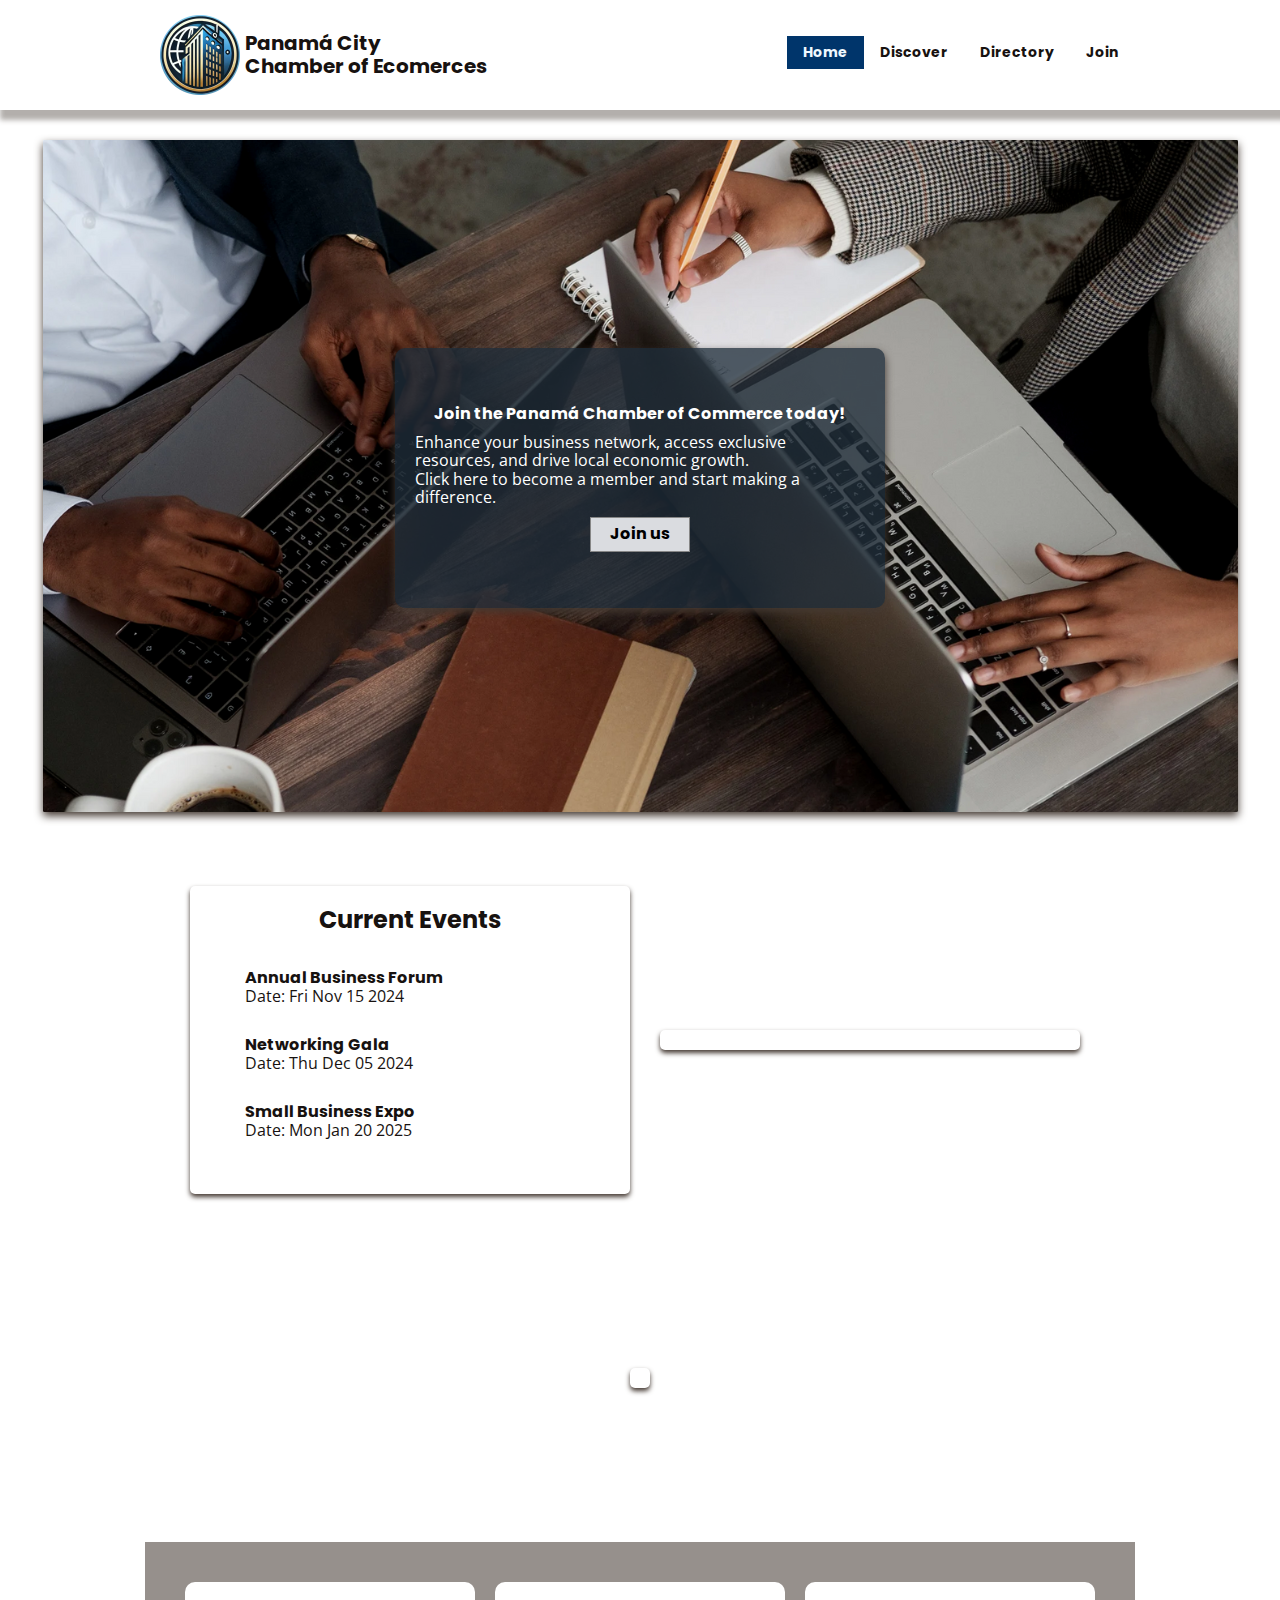
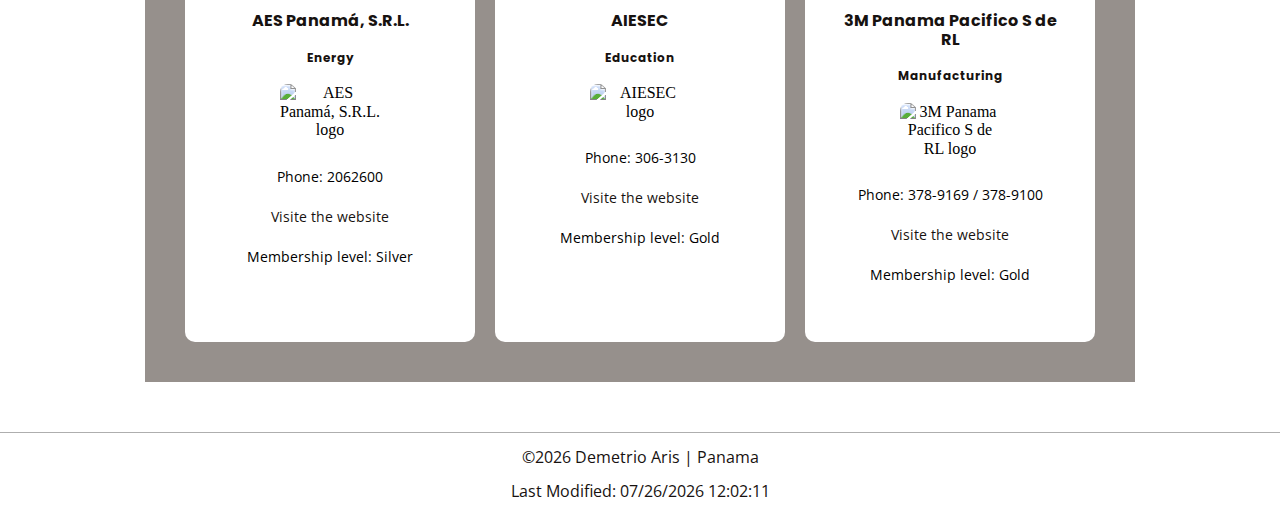
==== chamber/index.html @ b42a69ac "Add files via upload" ====
<!DOCTYPE html>
<html lang="en">

<head>
    <meta charset="UTF-8">
    <meta name="viewport" content="width=device-width, initial-scale=1.0" />

    <meta property="og:title" content="Directory | Chamber Panama">
    <meta property="og:type" content="website">
    <meta property="og:image"
        content="https://demetrioaris.github.io/wdd231/chamber/images/logo-chamber-modified-small.webp">
    <meta property="og:url" content="https://demetrioaris.github.io/wdd231/chamber/directory.html">
    <meta property="og:description" content="Chamber of Panamá, Join us to get more information">
    <meta property="fb:app_id" content="your-app-id-here">


    <title>Directory | Panama Chamber of Commerce</title>
    <meta name="description" content="Chamber directory, Panama" />
    <meta name="author" content="Demetrio Aris" />

    <link rel="preconnect" href="https://fonts.googleapis.com">
    <link rel="preconnect" href="https://fonts.gstatic.com" crossorigin>
    <link rel="preload"
        href="https://fonts.googleapis.com/css2?family=Open+Sans&family=Poppins:wght@400;700&display=swap" as="style"
        onload="this.onload=null;this.rel='stylesheet'">
    <noscript>
        <link rel="stylesheet"
            href="https://fonts.googleapis.com/css2?family=Open+Sans&family=Poppins:wght@400;700&display=swap">
    </noscript>

    <link rel="stylesheet" href="styles/normalize.css" />
    <link rel="stylesheet" href="styles/global.css" />
    <link rel="stylesheet" href="styles/home.css" />

    <script type="module" src="./scripts/app.js"></script>
    <script src="./scripts/modules/home.js" defer></script>


    <link rel="icon" href="images/favicon-main-modified.ico" sizes="48x48" type="image/ico">
    <script src="https://kit.fontawesome.com/e0a574ddb0.js" crossorigin="anonymous"></script>
</head>

<body id="index-page">
    <header>
        <nav>
            <div class="box-logo-header">
                <img class="logo-chamber" src="../chamber/images/logo-chamber-modified-small.webp"
                    alt="Logo Chamber Panama" />
                <h1 class="nameHeader">Panamá City<br>Chamber of Ecomerces</h1>
                <button name="navigation button" id="menu" aria-label="Toggle menu"></button>
            </div>
            <ul>
                <li><a class="nav-a " href="./index.html">Home</a></li>
                <li><a class="nav-a " href="./discover.html">Discover</a></li>
                <li><a class="nav-a " href="./directory.html">Directory</a></li>
                <li><a class="nav-a " href="./join.html">Join</a></li>
            </ul>
        </nav>
    </header>
    <main>
        <section class="hero-main-box">
            <picture class="hero-box-img">
                <source media="(max-width: 600px)" srcset="images/hero-chamber-410.png">
                <source media="(max-width: 800px)" srcset="images/hero-chamber-600.png">
                <source media="(max-width: 1200px)" srcset="images/hero-chamber-800.png">
                <source media="(min-width: 1201px)" srcset="images/hero-chamber-1200.png">
                <img class="hero-home-img" src="images/hero-chamber-410.png" alt="Panama city">
            </picture>

            <div class="call-to-action">
                <h3>Join the Panamá Chamber of Commerce today!</h3>
                <p>Enhance your business network, access exclusive resources, and drive local economic growth.</p>
                <p>Click here to become a member and start making a difference.</p>
                <button class="join-us" name="join" onclick="window.location.href='/chamber/join.html'">Join us</button>
            </div>
        </section>
        <section class="event-main-box">
            <article class="event-main">
                <h2>Current Events</h2>
                <div id="events-list">
                </div>
            </article>
            <article class="weather-main" id="weather-main"></article>
            <article class="weather-forecast" id="weather-forecast"></article>
        </section>
        <section class="spotlights-main-box"></section>
    </main>

    <footer>
        <p>&copy;<span id="currentyear">Lorem</span> Demetrio Aris |
            Panama</p>
        <p id="lastModified">Lorem ipsum</p>
    </footer>

</body>

</html>
---- chamber/styles/global.css ----
:root {
    /* CSS HEX */
    --black: #000000;
    --king-kong: #171210;
    --film-noir: #443932;
    --lunar-base: #868686;
    --big-fish-to-fry: #dadce0;
    --white: #ffffff;

    --oxford-blue: #0a1f44;
    --alice-blue: #f0f8ff;
    --yale-blue: #00356b;

    /* Fonts */

    --poppins-heading-font: "Poppins", sans-serif;
    --poppins-regular-font-weight: 400;
    --poppins-bold-font-weight: 700;
    --poppins-regular-font-style: normal;

    --open-sans-paragraph-font: "Open Sans", sans-serif;
    --open-sans-font-weight: 400;
    --open-sans-font-style: normal;

    --font-size-base: 1rem;
    --font-size-large: 1.25rem;
    --font-size-small: 0.875rem;
    --font-size-extra-large: 1.5rem;

    /* Text Colors */
    /* Headlines */
    --headline-color-on-white: var(--king-kong); /* On light backgrounds */
    --headline-color-on-color: var(--white); /* On dark backgrounds */

    /* Paragraph Text */
    --paragraph-color-on-white: var(--film-noir); /* On light backgrounds */
    --paragraph-color-on-color: var(--white); /* On dark backgrounds */

    /* Background Colors */
    --paragraph-background-color: var(--film-noir);
    --paragraph-background-white: var(--white);

    /* Navigation Colors */
    --nav-link-color: var(--film-noir);
    --nav-background-color: var(--white);
    --nav-hover-link-color: var(--white);
    --nav-hover-background-color: var(--film-noir);

    /* Button Colors */
    --btn-background-color: var(--king-kong); /* Primary button background */
    --btn-background-white: var(--white); /* Button background for white */
    --btn-font-on-color: var(--white); /* Text color on dark backgrounds */
    --btn-font-on-white: var(--lunar-base); /* Text color on white background */

    /* Common Styles */
    --box-shadow: 0 4px 8px var(--paragraph-background-color);
    --box-shadow-dark: 0 4px 8px var(--eerie-black);
    --border-radius: 10px;
    --transition: transform 0.2s ease-in-out;
}

h1,
h2,
h3,
h4,
h5,
button {
    font-family: var(--poppins-heading-font);
    font-weight: var(--poppins-bold-font-weight);
    font-style: var(--poppins-regular-font-style);
    font-size: var(--font-size-base);
}

p {
    font-family: var(--open-sans-paragraph-font);
    font-weight: var(--open-sans-font-weight);
    font-style: var(--open-sans-font-style);
}

/*Header */
header,
footer {
    background-color: var(--headline-color-on-color);
    color: var(--headline-color-on-white);
}

header {
    width: 100%;
    box-shadow: 0 10px 5px #44393267;
    font-size: var(--font-size-small);
}

.box-logo-header {
    display: flex;
    align-items: center;
    justify-content: left;
}

.box-logo-header h1 {
    display: inline-block;
}

.logo-chamber {
    width: 70px;
    padding: 10px 5px;
}

header h1 {
    display: inline-block;
    text-align: left;
    padding: 5px;
    font-size: var(--font-size-base);
}

/* mobile **************************/
/*Hamburger menu*/

#menu {
    display: block;
    font-size: 40px;
    text-decoration: none;
    padding: 8px 12px;
    background-color: var(--headline-color-on-color);
    color: var(--headline-color-on-white);
    font-family: var(--poppins-heading-font);
    position: absolute;
    top: 1.6rem;
    right: 1.5rem;
    cursor: pointer;
    border: 0;
    font-weight: bold;
}

#menu::before {
    content: "≡";
}

nav {
    background-color: var(--headline-color-on-color);
}

nav ul {
    list-style-type: none;
    margin: 0;
    padding: 0;
}

nav li {
    display: none;
    font-family: var(--poppins-heading-font);
    font-weight: var(--poppins-bold-font-weight);
    font-style: var(--poppins-regular-font-style);
}

.nav-a {
    display: block;
    color: var(--headline-color-on-white);
    text-align: center;
    padding: 8px 16px;
    text-decoration: none;
}

.nav-a:hover:not(.active) {
    background-color: var(--nav-hover-background-color);
    color: var(--nav-hover-link-color);
}

nav li:last-child {
    border-bottom: none;
}

.nav-a.active {
    background-color: var(--yale-blue);
    color: var(--alice-blue);
}

.open li {
    display: block;
}

#menu.open::before {
    content: "X";
}

/* Discover page */

/* Estilo general */
main.discover {
    display: grid;
    grid-template-columns: 1fr; /* Una columna por defecto (para pantallas pequeñas) */
    gap: 20px;
    padding: 20px;
    width: 100%; /* Ocupa todo el ancho por defecto */
    max-width: 700px; /* Máximo ancho para pantallas grandes */
    margin: 0 auto; /* Centrar el contenido en la pantalla */
}

/* Sidebar en una columna */
.discover .side-bar {
    display: flex;
    flex-direction: column;
    gap: 20px;
}

/* Artículos en la barra lateral */
.discover .side-bar article {
    background-color: var(--paragraph-background-white);
    border: 1px solid var(--big-fish-to-fry);
    border-radius: var(--border-radius);
    padding: 20px;
    box-shadow: var(--box-shadow);
}

/* Estilo para el artículo de evento futuro */
.article-02 img {
    width: 100%;
    height: auto;
    border-radius: var(--border-radius);
    opacity: 0;
    transition: opacity 1s ease-in-out;
}

.article-02 img.fade-in {
    opacity: 1;
}

.article-02 h3 {
    text-align: center;
    font-family: var(--poppins-heading-font);
    font-weight: var(--poppins-bold-font-weight);
    margin-bottom: 10px;
}

/* Estilos del calendario */
#calendar {
    font-family: Arial, sans-serif;
    font-size: 12px;
    width: 100%;
    border-collapse: collapse;
}

#calendar caption {
    text-align: left;
    padding: 5px 10px;
    background-color: #003366;
    color: #fff;
    font-weight: bold;
    font-size: medium;
}

#calendar th,
#calendar td {
    border: 1px solid var(--big-fish-to-fry);
    padding: 8px;
    text-align: center;
}

#calendar .hoy {
    background-color: red;
}

/* Sección de Demografía */
.article-01 {
    font-family: var(--open-sans-paragraph-font);
    font-weight: var(--open-sans-font-weight);
    background-color: var(--paragraph-background-white);
    border: 1px solid var(--big-fish-to-fry);
    border-radius: var(--border-radius);
    padding: 20px;
    margin-bottom: 20px;
    box-shadow: var(--box-shadow);
}

.article-01 header h3 {
    font-family: var(--poppins-heading-font);
    font-weight: var(--poppins-bold-font-weight);
    color: var(--headline-color-on-white);
    font-size: var(--font-size-large);
    margin-bottom: 10px;
    border-bottom: 2px solid var(--yale-blue);
    padding-bottom: 5px;
}

.article-01 ul {
    list-style-type: none; /* Quitar viñetas */
    padding: 0;
}

.article-01 li {
    font-size: var(--font-size-base);
    margin-bottom: 8px;
    color: var(--paragraph-color-on-white);
}

.article-01 strong {
    color: var(--king-kong);
    font-weight: var(--poppins-bold-font-weight);
}

/* Sección de fotos locales */
.local-photos {
    display: grid;
    grid-template-columns: 1fr; /* Una columna en pantallas pequeñas */
    gap: 20px;
    margin: 20px 0;
    justify-items: center;
}

.local-photos figure {
    max-width: 100%;
    text-align: center;
}

.local-photos img {
    width: 100%;
    height: auto;
    object-fit: cover;
    border-radius: var(--border-radius);
    opacity: 0;
    transition: opacity 0.5s ease-in;
}

.local-photos img:not(.lazy-image) {
    opacity: 1;
}

.local-photos figcaption {
    margin-top: 8px;
    font-size: 14px;
    color: #666;
}

/* Footer */
footer {
    display: flex;
    flex-direction: column;
    align-items: center;
    gap: 15px;
    border-top: 1px solid #00000051;
    padding: 10px;
}

footer p {
    margin: 0;
}

footer p:first-child {
    display: block;
    margin-top: 5px;
}

/* Larger Views ******************************/
@media (min-width: 860px) {
    header {
        flex-wrap: wrap;
        justify-content: left;
        gap: 10px;
        padding: 5px;
    }

    nav {
        display: flex;
        align-items: center;
        justify-content: space-around;
    }

    .logo-chamber {
        width: 80px;
    }

    header h1 {
        padding: 10px 0;
        font-size: var(--font-size-large);
    }
    nav ul {
        display: flex;
        align-items: center;
        justify-content: center;
    }

    nav ul li {
        display: block;
        flex: 1 1 auto;
    }

    nav ul {
        list-style-type: none;
        margin: 0;
        padding: 0;
    }

    .nav-a {
        position: relative;
        transition: color 0.2s ease;
        text-align: center;
        padding: 8px 16px;
        text-decoration: none;
        margin-bottom: 5px;
    }

    /*nav a:hover:not(.active) {
    color: var(--nav-hover-link-color);
}*/
    .nav-a:hover {
        color: var(--nav-hover-link-color);
    }
    .nav-a:hover::after,
    .nav-a:hover::before {
        width: 100%;
        left: 0;
    }

    .nav-a::after,
    .nav-a::before {
        content: "";
        position: absolute;
        top: calc(100% + 5px);
        width: 0;
        right: 0;
        height: 3px;
    }

    .nav-a::before {
        transition: width 0.4s cubic-bezier(0.51, 0.18, 0, 0.88) 0.1s;
        background: var(--lunar-base);
    }

    .nav-a::after {
        transition: width 0.2s cubic-bezier(0.29, 0.18, 0.26, 0.83);
        background: var(--king-kong);
    }

    nav li:last-child {
        border-bottom: none;
    }

    #menu {
        display: none;
    }

    /* ---- Discover Page ----*/


    main.discover {
        grid-template-columns: 1fr 3fr; /* Dos columnas: Sidebar 1/4 y contenido 3/4 */
    }

    .local-photos {
        grid-template-columns: repeat(
            auto-fit,
            minmax(200px, 1fr)
        ); /* Varias columnas para las fotos */
    }
}
---- chamber/styles/home.css ----
/* Home Page */

main {
    display: grid;
    grid-template-columns: auto 1fr auto;
    grid-template-rows: auto auto auto;
    justify-content: center;
    align-content: center;
    margin: 0 auto;
    margin-top: 30px;
    row-gap: 20px;
}

section {
    margin: 0 auto;
}

section h3,
section h4 {
    font-size: var(--font-size-base);
}

.hero-main-box {
    grid-column: 2/3;
    grid-row: 1;
    display: grid;
    grid-template-columns: repeat(3, auto);
    grid-template-rows: repeat(3, auto);
    justify-content: center;
    align-content: center;
}

article {
    margin: 0 auto;
    margin-top: 20px;
    border-radius: 5px;
    box-shadow: 0 3px 5px var(--paragraph-background-color);
    height: auto;
    padding: 10px;
}

.hero-box-img {
    grid-column: 1/4;
    grid-row: 1/4;
    margin: 0 auto;
}

.hero-box-img img {
    border-radius: 1px;
    box-shadow: 0 4px 8px var(--paragraph-background-color);
}

.call-to-action {
    grid-column: 2/3;
    grid-row: 2/3;
    justify-content: center;
    align-content: center;
    background-color: rgba(31, 46, 59, 0.764);
    color: var(--paragraph-color-on-color);
    padding: 20px;
    border-radius: 10px;
    box-shadow: 0 4px 8px var(--paragraph-background-color);
}

.call-to-action h3 {
    padding: 0;
    color: var(--headline-color-on-color);
    text-align: center;
    margin: 0;
    margin-bottom: 10px;
}

.call-to-action p {
    padding: 0;
    text-align: left;
    margin: 0;
}

.join-us {
    background-color: var(--big-fish-to-fry);
    width: 100px;
    height: 35px;
    border: 1px solid var(--lunar-base);
    padding: 5px;
    text-align: center;
    margin: auto;
    display: flex;
    justify-content: center;
    align-items: center;
    margin-top: 10px;
    transition: background-color 0.3s ease, border-color 0.3s ease;
}

.join-us a {
    text-decoration: none;
    color: var(--king-kong);
    transition: color 0.3s ease;
}

.join-us:hover {
    background-color: var(--yale-blue);
    border-color: var(--lunar-base);
}

.join-us:hover a {
    color: var(--white);
}

/********************* */

.event-main-box {
    grid-column: 2/3;
    grid-row: 2;
    display: grid;
    grid-template-rows: auto auto auto;
    text-align: center;
    gap: 10px;
    justify-content: center;
    align-items: center;
    margin: 0 auto;
    margin-top: 50px;
    color: var(--king-kong);
}

.event-main {
    padding: 20px;
    margin: 0 auto;
}

#events-list {
    padding: 20px;
    max-width: 800px;
    margin: 0 auto;
}

.event {
    padding: 15px;
    text-align: left;
}

.event-main h2,
.current-weather h3,
.current-weather h2,
.weather-forecast h3 {
    font-size: var(--font-size-extra-large);
}

.event h3 {
    margin: 0;
    font-size: var(--font-size-base);
}

.event p {
    margin: 0;
}

.weather-main {
    grid-row: 2;
    width: 340px;
    height: auto;
    display: flex;
    justify-content: center;
    align-items: center;
}

.weather-main p {
    text-align: center;
}

.current-weather {
    display: flex;
    flex-direction: column;
    align-items: center;
    justify-content: center;
    padding: 20px;

    width: 100%;
    max-width: 350px;
    text-align: center;
}

.current-weather h3 {
    margin-bottom: 10px;
}

.current-weather p {
    margin: 10px 0;
}

.current-weather figure {
    margin: 10px 0;
}

.current-weather figcaption {
    margin-top: 5px;
    font-weight: var(--open-sans-font-weight);
    font-style: var(--open-sans-font-style);
}

.forecast p {
    text-align: center;
}

.weather-forecast {
    grid-row: 3;
    display: flex;
    flex-direction: column;
    align-items: center;
    justify-content: center;
}

.forecast {
    width: 320px;
    display: flex;
    flex-direction: column;
    align-items: center;
    justify-content: center;
    border-radius: 0;
    box-shadow: none;
}

.day-box {
    width: 250px;
    height: auto;
    border-radius: 10px;
    box-shadow: 0 4px 8px var(--paragraph-background-color);
    margin: 20px;
    padding: 15px;
}

/* Spotlights */
.spotlights-main-box {
    grid-column: 2/3;
    grid-row: 3;
    display: grid;
    grid-template-columns: 1fr;
    grid-template-rows: auto auto auto;
    gap: 20px;
    padding: 40px;
    margin-bottom: 50px;
    background-color: #4439328f;
}

.spotlights-main-box p {
    padding: 5px;
}

.spot-card {
    border-radius: 10px;
    box-shadow: 0 4px 8px var(--king-kong);
    padding: 20px;
    margin: 0 auto;
    text-align: center;
    width: 300px;
    height: auto;
}

.spot-card-01 {
    grid-row: 1;
}

.spot-card-02 {
    grid-row: 2;
}

.spot-card-03 {
    grid-row: 3;
}

.title-spot h3,
.title-spot h4 {
    padding: 10px;
    margin: 0;
}

.title-spot h4 {
    font-size: 16px;
    color: var(--king-kong);
}

.title-spot h3 {
    font-size: 12px;
    color: var(--king-kong);
}

.spot-data {
    padding: 0px 20px;
}

.spot-data p {
    font-size: 14px;
    color: var(--onyx);
}

.spot-img {
    padding: 10px 0;
}

.spot-img img {
    max-width: 100px;
    height: auto;
    border-radius: 8px;
}

.spot-card a {
    color: var(--king-kong);
    text-decoration: none;
    transition: color 0.3s ease;
}

.spot-card a:hover {
    color: var(--lunar-base);
}

.spot-card-01,
.spot-card-02,
.spot-card-03 {
    width: 250px;
    height: 300px;
    padding: 20px;
    margin: 0;
    border-radius: 10px;
    box-shadow: 0 4px 8px var(--onyx);
}

.spot-card {
    background-color: var(--paragraph-background-white);
}

@media (min-width: 860px) {
    /* Home Page */
    .container-home {
        display: grid;
        max-width: 1024px;
        height: auto;
        grid-template-columns: auto auto auto;
        grid-template-rows: auto auto auto;
        justify-content: center;
        align-items: center;
        margin: 0 auto;
        text-align: center;
        gap: 20px;
    }

    .hero-main-box {
        grid-row: 1;
        grid-column: 2;
    }

    .call-to-action {
        width: 450px;
        height: 220px;
    }

    /* Event and Weather */
    .event-main-box {
        grid-row: 2;
        grid-column: 2;
        display: grid;
        grid-template-columns: 1fr 1fr;
        grid-template-rows: 1fr 1fr;
        justify-content: center;
        align-items: center;
        text-align: center;
        gap: 20px;
    }

    .event-main,
    .weather-main {
        width: 400px;
        height: auto;
        margin: 0 auto;
        justify-content: center;
        align-items: center;
        text-align: center;
    }

    .event-main {
        grid-row: 1/2;
        grid-column: 1/2;
    }

    .weather-main {
        grid-row: 1/2;
        grid-column: 2/3;
    }

    .weather-forecast {
        grid-row: 2/3;
        grid-column: 1/3;
    }

    .forecast {
        width: 100%;
    }

    .main-day-box {
        display: grid;
        grid-template-columns: auto auto auto;
        grid-template-rows: auto auto;
    }

    /* Spotlights */
    .spotlights-main-box {
        grid-row: 3;
        grid-column: 2;
        display: grid;
        grid-template-columns: auto auto auto;
        grid-template-rows: auto;
        text-align: center;
        justify-content: center;
        align-items: center;
        margin: 0 auto;
        margin-bottom: 50px;
        gap: 20px;
        max-width: 100%;
    }

    .spot-card-01 {
        grid-column: 1;
        grid-row: 1;
    }

    .spot-card-02 {
        grid-column: 2;
        grid-row: 1;
    }

    .spot-card-03 {
        grid-column: 3;
        grid-row: 1;
    }

    .spot-card-01,
    .spot-card-02,
    .spot-card-03 {
        width: 250px;
        height: 320px;
        padding: 20px;
        margin: 0;
        border-radius: 10px;
        box-shadow: 0 4px 8px var(--onyx);
    }
}
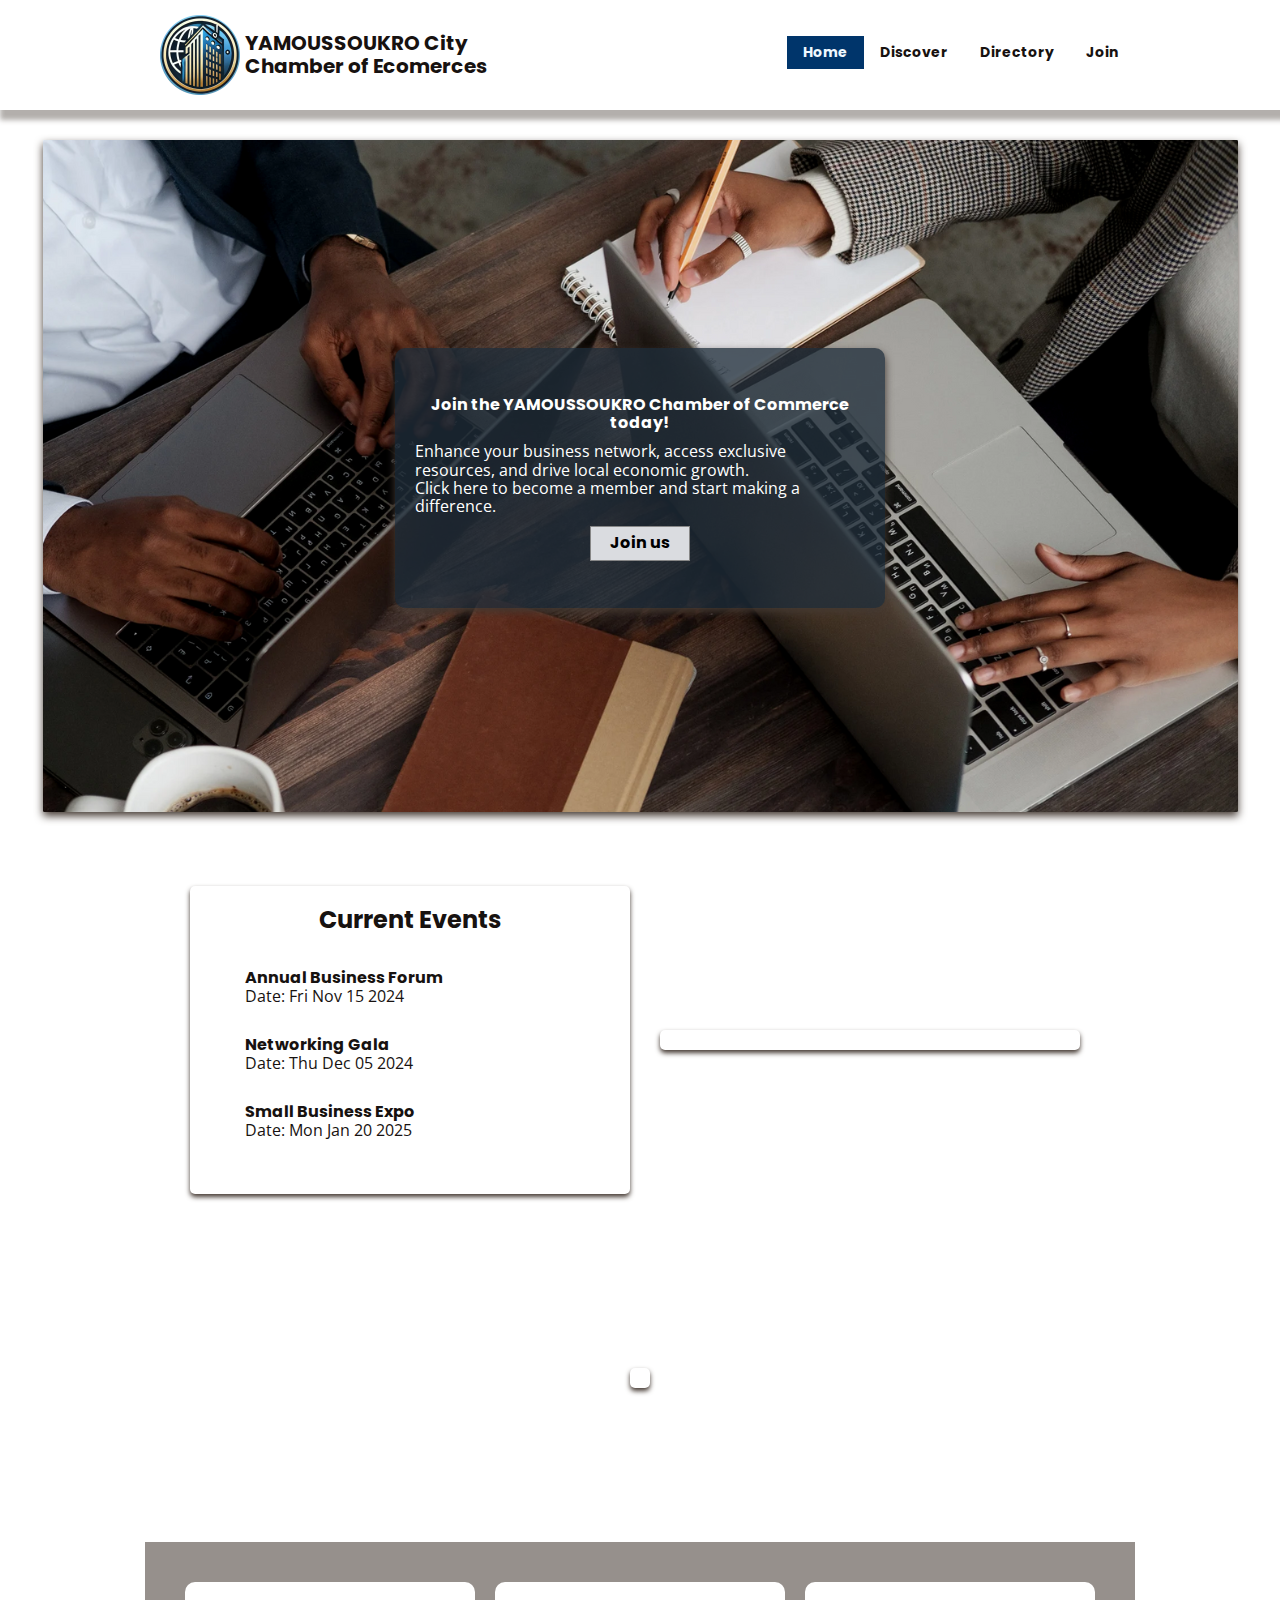
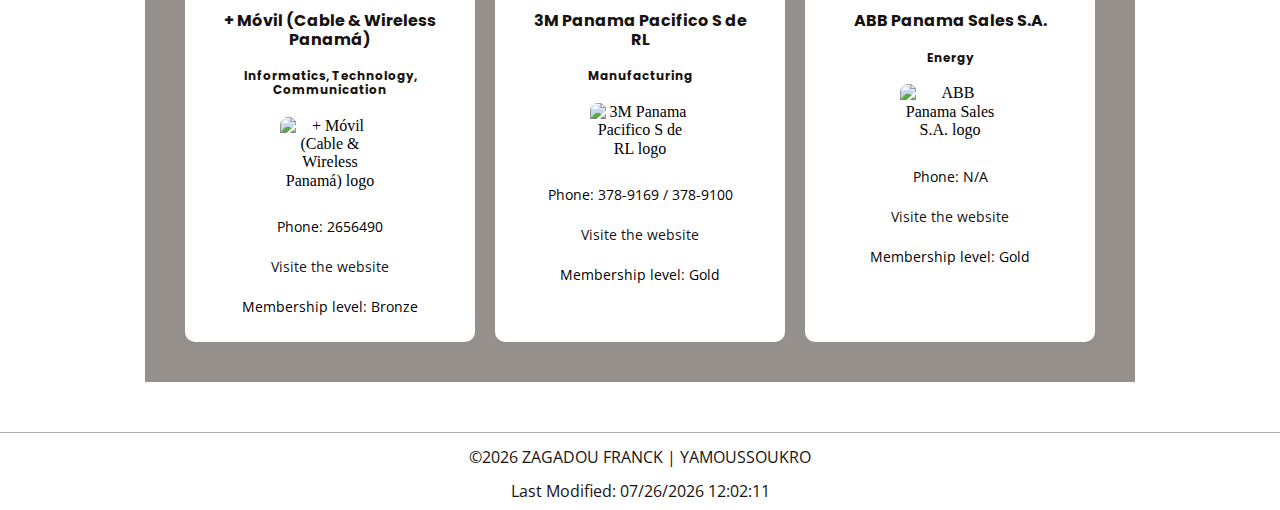
==== commit 51bc6337: "correction" ====
--- a/chamber/index.html
+++ b/chamber/index.html
@@ -5,18 +5,18 @@
     <meta charset="UTF-8">
     <meta name="viewport" content="width=device-width, initial-scale=1.0" />
 
-    <meta property="og:title" content="Directory | Chamber Panama">
+    <meta property="og:title" content="Directory | Chamber YAMOUSSOUKRO">
     <meta property="og:type" content="website">
     <meta property="og:image"
         content="https://demetrioaris.github.io/wdd231/chamber/images/logo-chamber-modified-small.webp">
     <meta property="og:url" content="https://demetrioaris.github.io/wdd231/chamber/directory.html">
-    <meta property="og:description" content="Chamber of Panamá, Join us to get more information">
+    <meta property="og:description" content="Chamber of YAMOUSSOUKRO, Join us to get more information">
     <meta property="fb:app_id" content="your-app-id-here">
 
 
-    <title>Directory | Panama Chamber of Commerce</title>
-    <meta name="description" content="Chamber directory, Panama" />
-    <meta name="author" content="Demetrio Aris" />
+    <title>Directory | YAMOUSSOUKRO Chamber of Commerce</title>
+    <meta name="description" content="Chamber directory, YAMOUSSOUKRO" />
+    <meta name="author" content="ZAGADOU FRANCK" />
 
     <link rel="preconnect" href="https://fonts.googleapis.com">
     <link rel="preconnect" href="https://fonts.gstatic.com" crossorigin>
@@ -45,8 +45,8 @@
         <nav>
             <div class="box-logo-header">
                 <img class="logo-chamber" src="../chamber/images/logo-chamber-modified-small.webp"
-                    alt="Logo Chamber Panama" />
-                <h1 class="nameHeader">Panamá City<br>Chamber of Ecomerces</h1>
+                    alt="Logo Chamber YAMOUSSOUKRO" />
+                <h1 class="nameHeader">YAMOUSSOUKRO City<br>Chamber of Ecomerces</h1>
                 <button name="navigation button" id="menu" aria-label="Toggle menu"></button>
             </div>
             <ul>
@@ -68,7 +68,7 @@
             </picture>
 
             <div class="call-to-action">
-                <h3>Join the Panamá Chamber of Commerce today!</h3>
+                <h3>Join the YAMOUSSOUKRO Chamber of Commerce today!</h3>
                 <p>Enhance your business network, access exclusive resources, and drive local economic growth.</p>
                 <p>Click here to become a member and start making a difference.</p>
                 <button class="join-us" name="join" onclick="window.location.href='/chamber/join.html'">Join us</button>
@@ -87,11 +87,11 @@
     </main>
 
     <footer>
-        <p>&copy;<span id="currentyear">Lorem</span> Demetrio Aris |
-            Panama</p>
+        <p>&copy;<span id="currentyear">Lorem</span> ZAGADOU FRANCK |
+            YAMOUSSOUKRO</p>
         <p id="lastModified">Lorem ipsum</p>
     </footer>
 
 </body>
 
-</html>+</html>
